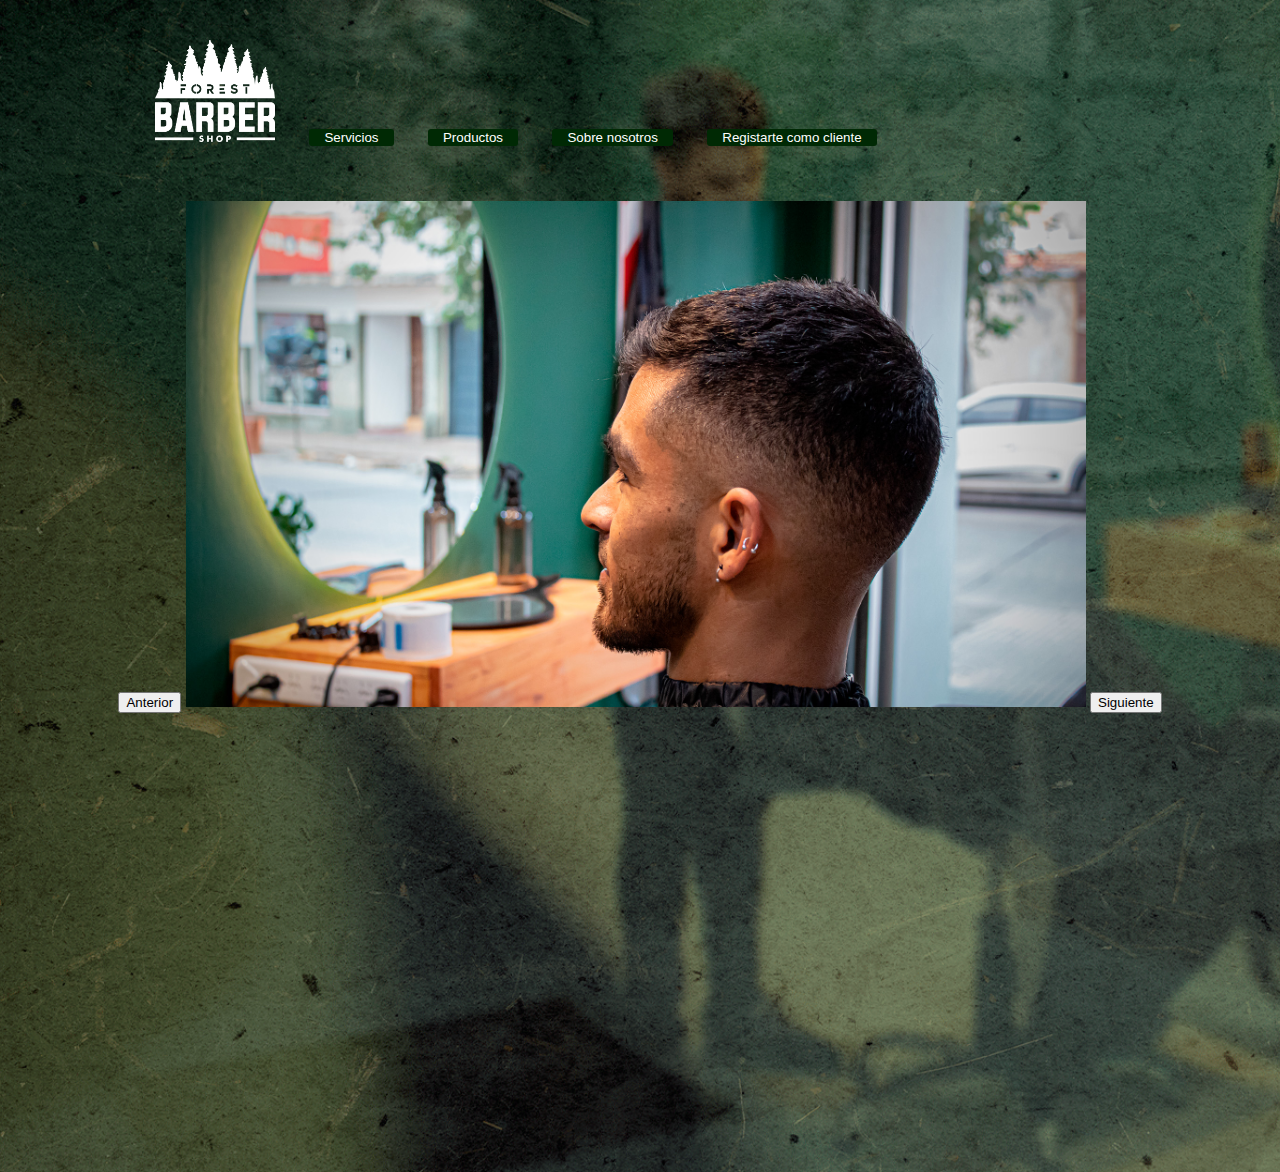
==== paginaPrincipal.html @ 85fa968b "Se agrega background" ====
<!DOCTYPE html>
<html lang="en">
<head>
    <meta charset="UTF-8">
    <meta name="viewport" content="width=device-width, initial-scale=1.0">
    <title>Forest Barbershop</title>
    <link rel="stylesheet" href="./estilos.css">
</head>
<body>
    <!-- Barra de navegacion -->
    <div class="container">
        
        <a href="./paginaPrincipal.html" id="forest">
            <img src="./Imagenes/logo.png" alt="" class="logo"></a>
        <button class="boton"><a href="./sevicios.html">Servicios</a></button>
        <button class="boton"><a href="./productos.html">Productos</a></button>
        <button class="boton"><a href="./sobreNosotros.html">Sobre nosotros</a></button>
        <button class="boton"><a href="./registro.html">Registarte como cliente</a></button>
    </div>

<div id="carrousel" >
    <button onclick="cambiarImagen(-1)">Anterior</button>
    <img id="actual" class="fotoCarrousel" src="./Imagenes/Carrusel/carrusel_001.jpg" alt="">
    <button onclick="cambiarImagen(1)">Siguiente</button>
</div>
<div class="centrado">
</div>

    <!-- Mapa  -->
    <div class="centrado">
        <iframe src="https://www.google.com/maps/embed?pb=!1m18!1m12!1m3!1d1659.8780814210568!2d-65.46477502282468!3d-33.689377453745806!2m3!1f0!2f0!3f0!3m2!1i1024!2i768!4f13.1!3m3!1m2!1s0x95d16b7e66e80561%3A0x69731d6f7dafcaae!2sForest%20Barber%20Shop!5e0!3m2!1ses!2sar!4v1715632690077!5m2!1ses!2sar" width="600" height="450" style="border:0;" allowfullscreen="" loading="lazy" referrerpolicy="no-referrer-when-downgrade"></iframe>
    </div>
    <script src="./archivo.js"></script>
</body>
</html>
---- estilos.css ----
/* Estilos generales */
body {
    font-family: 'Roboto', sans-serif; /* Establece una fuente predeterminada para todo el cuerpo del documento */
    font-size: 16px; /* Establece el tamaño de fuente predeterminado para todo el cuerpo del documento */
    color: azure;
    line-height: 1.6; /* Establece el espaciado entre líneas para mejorar la legibilidad */
    /* background-color: #001702; /* Color dominante Verde Forest*/ 
    background-image: url('Imagenes/Fondo/Fondo_v003.gif'); /* Reemplaza 'tu-imagen.jpg' con la ruta de tu imagen */
    background-size: cover; /* La imagen cubrirá todo el fondo */
    background-position: center; /* Centra la imagen de fondo */
    background-repeat: no-repeat; /* No repite la imagen de fondo */
    margin: 0; /* Esto elimina el margen predeterminado del body */
    padding: 0; /* Esto elimina el relleno predeterminado del body */
}

/* Estilos para encabezados */
h1, h2, h3, h4, h5, h6 {
    font-family: "Helvetica Neue", Helvetica, Arial, sans-serif; /* Establece una fuente específica para encabezados */
    font-weight: bold; /* Establece el grosor de la fuente para los encabezados */
    color: white; /* Establece el color de texto para los encabezados */
    margin-bottom: 10px; /* Añade un espacio inferior entre los encabezados y los elementos que les siguen */
}

/* Estilos para párrafos */
p {
    font-family: 'Roboto', sans-serif ; /* Establece una fuente específica para párrafos */
    font-size: 1em; /* Establece el tamaño de fuente predeterminado para los párrafos */
    line-height: 1.4; /* Establece el espaciado entre líneas para los párrafos */
    margin-bottom: 20px; /* Añade un espacio inferior entre los párrafos */
}

/* Estilos para enlaces */
a {
    color: white; /* Establece el color de los enlaces */
    text-decoration: none; /* Elimina la subrayado predeterminado de los enlaces */
}

a:hover {
    text-decoration: underline; /* Añade subrayado cuando el enlace está en estado de "hover" */
}

.container {
    overflow: hidden; /* Limpiar el float */
    margin: 40px auto;
    max-width: 1000px;
    position: relative; /* Añade posición relativa para que la altura se base en este contenedor */
}

.text-column, .image-column {
    vertical-align: top; /* Alinea ambos elementos en la parte superior */
    display: inline-block; /* Permite el uso de vertical-align */
    width: 40%; /* Ancho igual para ambos elementos */
    box-sizing: border-box; /* Incluir el padding en el ancho total */
}

.text-column {
    padding-right: 20px; /* Espacio entre las columnas */
}

.boton{
    background-color: #002904;
    margin: 15px;
    color: white;
    border: none;
    border-radius: 3px;
    padding-left: 15px;
    padding-right: 15px;
}
#forest{
    color: white;
    font-size: x-large;
    margin: 15px;
}
label {
    display: block;
    margin-bottom: 5px;
}
.centrado{
        width: 400px; /* Ancho del div */
        margin: 0 auto; /* Establece márgenes automáticos para centrar */
        padding: 0px; 
}
.logo{
    width: 120px;
}
.fotoCarrousel{
    width: 900px;
}
#carrousel{
    text-align: center;
}

@media (max-width: 600px) {
    .container {
        width: 90%; /* Aumenta el ancho del contenedor al 90% en pantallas pequeñas */
        padding: 10px; /* Reduce el padding interno del contenedor */
    }
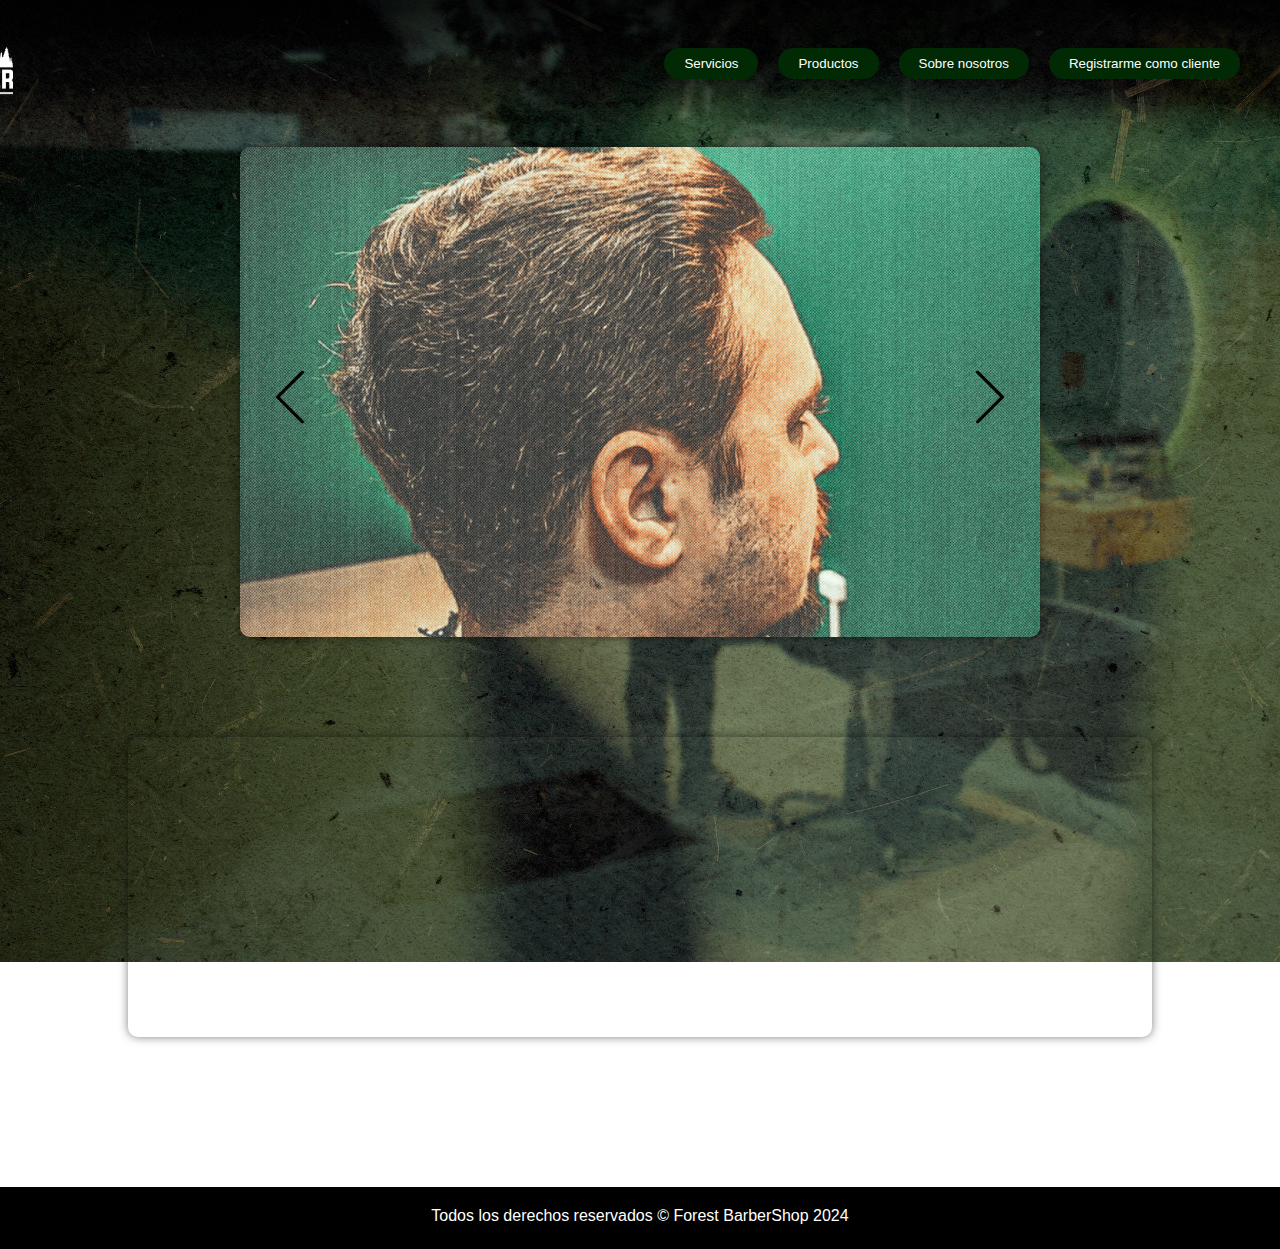
==== commit e627a5b6: "Barra menu, botones, adelante atras. Etc" ====
--- a/paginaPrincipal.html
+++ b/paginaPrincipal.html
@@ -8,28 +8,41 @@
 </head>
 <body>
     <!-- Barra de navegacion -->
-    <div class="container">
-        
-        <a href="./paginaPrincipal.html" id="forest">
-            <img src="./Imagenes/logo.png" alt="" class="logo"></a>
-        <button class="boton"><a href="./sevicios.html">Servicios</a></button>
-        <button class="boton"><a href="./productos.html">Productos</a></button>
-        <button class="boton"><a href="./sobreNosotros.html">Sobre nosotros</a></button>
-        <button class="boton"><a href="./registro.html">Registarte como cliente</a></button>
+    <div class="logo-container">
+        <div class="logo-content">
+            <div id="forest" class="logo-margin">
+                <img src="./Imagenes/logo.png" alt="Logo de Forest Barbershop" class="logo">
+            </div>
+            <div class="buttons-wrapper">
+                <div class="buttons-container">
+                    <button class="boton"><a href="./sevicios.html">Servicios</a></button>
+                    <button class="boton"><a href="./productos.html">Productos</a></button>
+                    <button class="boton"><a href="./sobreNosotros.html">Sobre nosotros</a></button>
+                    <button class="boton"><a href="./registro.html">Registrarme como cliente</a></button>
+                </div>
+            </div>
+        </div>
     </div>
 
-<div id="carrousel" >
-    <button onclick="cambiarImagen(-1)">Anterior</button>
-    <img id="actual" class="fotoCarrousel" src="./Imagenes/Carrusel/carrusel_001.jpg" alt="">
-    <button onclick="cambiarImagen(1)">Siguiente</button>
-</div>
-<div class="centrado">
-</div>
+    <div id="carrousel-container">
+        <div id="carrousel">
+            <div id="imagen-actual">
+                <img id="actual" class="fotoCarrousel" src="./Imagenes/Carrusel/photo1.gif" alt="">
+            </div>
+            <img src="./Imagenes/Botones/boton_atras.png" alt="Anterior" class="boton-anterior" onclick="cambiarImagen(-1)">
+            <img src="./Imagenes/Botones/boton_adelante.png" alt="Siguiente" class="boton-siguiente" onclick="cambiarImagen(1)">
+        </div>
+    </div>   
 
     <!-- Mapa  -->
-    <div class="centrado">
-        <iframe src="https://www.google.com/maps/embed?pb=!1m18!1m12!1m3!1d1659.8780814210568!2d-65.46477502282468!3d-33.689377453745806!2m3!1f0!2f0!3f0!3m2!1i1024!2i768!4f13.1!3m3!1m2!1s0x95d16b7e66e80561%3A0x69731d6f7dafcaae!2sForest%20Barber%20Shop!5e0!3m2!1ses!2sar!4v1715632690077!5m2!1ses!2sar" width="600" height="450" style="border:0;" allowfullscreen="" loading="lazy" referrerpolicy="no-referrer-when-downgrade"></iframe>
+    <div class="centrado" style="margin-top: 20px;">
+        <iframe src="https://www.google.com/maps/embed?pb=!1m18!1m12!1m3!1d1659.8780814210568!2d-65.46477502282468!3d-33.689377453745806!2m3!1f0!2f0!3f0!3m2!1i1024!2i768!4f13.1!3m3!1m2!1s0x95d16b7e66e80561%3A0x69731d6f7dafcaae!2sForest%20Barber%20Shop!5e0!3m2!1ses!2sar!4v1715632690077!5m2!1ses!2sar" width="800" height="450" style="border:0;" allowfullscreen="" loading="lazy" referrerpolicy="no-referrer-when-downgrade"></iframe>
     </div>
+    <footer id="footer">
+        <div class="rights-container">
+            <p>Todos los derechos reservados &copy; Forest BarberShop 2024</p>
+        </div>
+    </footer>
     <script src="./archivo.js"></script>
 </body>
 </html>--- a/estilos.css
+++ b/estilos.css
@@ -1,16 +1,21 @@
+html, body {
+    height: 100%;
+    margin: 0;
+    padding: 0;
+}
+
 /* Estilos generales */
 body {
-    font-family: 'Roboto', sans-serif; /* Establece una fuente predeterminada para todo el cuerpo del documento */
-    font-size: 16px; /* Establece el tamaño de fuente predeterminado para todo el cuerpo del documento */
+    font-family: 'Roboto', sans-serif;
+    font-size: 16px;
     color: azure;
-    line-height: 1.6; /* Establece el espaciado entre líneas para mejorar la legibilidad */
-    /* background-color: #001702; /* Color dominante Verde Forest*/ 
-    background-image: url('Imagenes/Fondo/Fondo_v003.gif'); /* Reemplaza 'tu-imagen.jpg' con la ruta de tu imagen */
-    background-size: cover; /* La imagen cubrirá todo el fondo */
-    background-position: center; /* Centra la imagen de fondo */
-    background-repeat: no-repeat; /* No repite la imagen de fondo */
-    margin: 0; /* Esto elimina el margen predeterminado del body */
-    padding: 0; /* Esto elimina el relleno predeterminado del body */
+    line-height: 1.6;
+    background-image: url('Imagenes/Fondo/Fondo_v003.gif');
+    background-size: cover;
+    background-position: center;
+    background-repeat: no-repeat;
+    min-height: 100vh;
+    overflow-x: hidden; /* Oculta el desbordamiento horizontal */
 }
 
 /* Estilos para encabezados */
@@ -40,58 +45,201 @@
 }
 
 .container {
-    overflow: hidden; /* Limpiar el float */
-    margin: 40px auto;
-    max-width: 1000px;
-    position: relative; /* Añade posición relativa para que la altura se base en este contenedor */
-}
-
+    display: flex;
+    justify-content: space-between;
+    align-items: center;
+    flex-grow: 1;
+    max-width: 100vw; /* Ancho máximo igual al ancho de la pantalla */
+}
+.logo-container {
+    width: 100%; /* Ancho completo de la pantalla */
+    padding: 5px 20px;
+    box-sizing: border-box; /* Incluye el padding y el borde en el ancho total */
+    margin-bottom: 20px; /* Ajusta el valor según el espacio que necesites */
+    background: linear-gradient(to bottom, rgba(0, 0, 0, 0.8), rgba(0, 0, 0, 0)); /* Degradé de negro más oscuro a transparente */
+}
+.buttons-container {
+    display: flex; /* Utiliza flexbox para alinear los botones en línea */
+    gap: 40px; /* Espacio entre los botones */
+}
+.logo-content {
+    width: 100%; /* Ancho completo del contenedor interno */
+    max-width: 1200px; /* Ancho máximo del contenedor interno */
+    margin: 0 auto; /* Centra el contenedor interno horizontalmente */
+    display: flex;
+    align-items: center;
+    justify-content: space-between;
+}
+.logo {
+    width: 13%; /* Ancho del logo */
+    margin-right: 20px; /* Espacio entre el logo y los botones */
+    margin-left: -20%; /* Margen a la izquierda del logo */
+    margin-top: 10px;
+}
+.logo-margin {
+    margin-right: 20px; /* Margen a la derecha del logo */
+}
+.buttons-wrapper {
+    display: flex; /* Utiliza flexbox para alinear los botones en línea */
+    align-items: center; /* Alinea verticalmente los botones con el logo */
+}
+
+.buttons-container {
+    display: flex; /* Utiliza flexbox para alinear los botones en línea */
+    gap: 20px; /* Espacio entre los botones */
+}
+.boton {
+    background-color: #002904; /* Color de fondo del botón */
+    color: white; /* Color del texto del botón */
+    border: none; /* Sin borde */
+    border-radius: 20px; /* Bordes redondeados */
+    padding: 8px 20px; /* Relleno interior del botón */
+    cursor: pointer; /* Cambia el cursor al pasar sobre los botones */
+    white-space: nowrap; /* Evita que el texto se divida en varias líneas */
+    display: flex; /* Para asegurar que el contenido interno se mantenga en línea */
+    align-items: center; /* Centra verticalmente el contenido */
+    justify-content: center; /* Centra horizontalmente el contenido */
+}
+.boton a {
+    color: white; /* Color del texto del enlace */
+    text-decoration: none; /* Sin subrayado */
+    display: inline-block; /* Hace que el enlace sea un bloque en línea */
+    white-space: nowrap; /* Evita que el texto del enlace se divida en varias líneas */
+}
+/* Ajuste de columnas para pantallas grandes */
 .text-column, .image-column {
     vertical-align: top; /* Alinea ambos elementos en la parte superior */
     display: inline-block; /* Permite el uso de vertical-align */
-    width: 40%; /* Ancho igual para ambos elementos */
-    box-sizing: border-box; /* Incluir el padding en el ancho total */
-}
-
+    width: 48%; /* Ancho igual para ambas columnas */
+    box-sizing: border-box; /* Incluye el padding en el ancho total */
+    margin-bottom: 20px; /* Añade espacio inferior entre las columnas y el siguiente contenido */
+}
 .text-column {
-    padding-right: 20px; /* Espacio entre las columnas */
-}
-
-.boton{
-    background-color: #002904;
-    margin: 15px;
+    float: left; /* Alinea la columna de texto a la izquierda */
+}
+.image-column img {
+    width: 100%; /* La imagen ocupa el 100% del ancho de la columna */
+    height: auto; /* Mantiene la proporción de la imagen */
+}
+
+#forest {
+    color: white; /* Color del texto */
+    font-size: x-large; /* Tamaño del texto */
+    margin: 15px; /* Margen alrededor del elemento */
+}
+/* Estilos para etiquetas de formularios */
+label {
+    display: block; /* Cada etiqueta ocupa toda la línea */
+    margin-bottom: 5px; /* Espacio inferior entre la etiqueta y el siguiente elemento */
+}
+
+.centrado {
+    width: 80%; /* Ancho del contenedor */
+    height: 300px; /* Alto del contenedor */
+    margin: 5px auto; /* Márgenes automáticos para centrar */
+    padding: 0; /* Relleno interior */
+    border-radius: 10px; /* Bordes redondeados */
+    box-shadow: 0 0 10px rgba(0, 0, 0, 0.5); /* Sombra */
+    text-align: center; /* Centra horizontalmente el contenido */
+    overflow: hidden; /* Evita el desbordamiento del contenido */
+    margin-bottom: 150px;
+    
+}
+
+.centrado iframe {
+    width: 100%; /* Ancho del mapa */
+    height: 300px; /* Ajusta este valor según necesites */
+    border: 0; /* Elimina el borde del mapa */
+    
+}
+
+/* Estilos del carrusel de imágenes */
+.fotoCarrousel {
+    width: 100%; /* Ancho del 100% del contenedor padre */
+    max-width: 800px; /* Ancho máximo de la imagen */
+    margin-top: 0px; /* Ajusta la distancia hacia abajo */
+    margin-bottom: 0px;
+}
+
+#carrousel .boton-anterior,
+#carrousel .boton-siguiente {
+    margin: 5px; /* Margen alrededor de los botones */
+    cursor: pointer; /* Cambia el cursor al pasar sobre los botones */
+    border: none; /* Elimina el borde */
+    background-size: cover; /* La imagen cubrirá todo el botón */
+    background-repeat: no-repeat; /* No se repite la imagen */
+    background-position: center; /* Centra la imagen en el botón */
+}
+#carrousel-container {
+    width: fit-content; /* Ajusta el ancho del contenedor al tamaño de su contenido */
+    margin: 0 auto; /* Centra el contenedor */
+    margin-bottom: 100px;
+}
+
+/* CSS para aplicar bordes redondeados y sombra al carrusel */
+#carrousel {
+    border-radius: 10px; /* Redondea los bordes del carrusel */
+    box-shadow: 0 0 10px rgba(0, 0, 0, 0.5); /* Agrega una sombra al carrusel */
+    position: relative; /* Necesario para posicionar los botones */
+    overflow: hidden; /* Evita que la sombra se desborde */
+    height: 490px; /* Ajusta la altura del contenedor al contenido */
+}
+/* CSS para ocultar la sombra de las imágenes ocultas */
+#imagen-actual {
+    overflow: hidden; /* Evita que la sombra de las imágenes ocultas se muestre */
+}
+
+.boton-anterior,
+.boton-siguiente {
+    position: absolute; /* Posiciona los botones de forma absoluta dentro del carrusel */
+    top: 50%; /* Coloca el botón en la mitad vertical */
+    transform: translateY(-50%); /* Ajusta la posición vertical para centrar el botón */
+    width: 80px; /* Ancho deseado para los botones */
+    height: auto; /* Mantiene la proporción de la imagen */
+    margin: 0 10px; /* Margen a los lados de los botones */
+    cursor: pointer; /* Cambia el cursor al pasar sobre los botones */
+    z-index: 1; /* Asegura que los botones estén sobre la imagen principal */
+    padding: 5px; /* Espacio interior para mejorar la interacción */
+}
+.boton-anterior {
+    left: 0px; /* Posición a la izquierda */
+}
+
+.boton-siguiente {
+    right: 0px; /* Posición a la derecha */
+}
+
+#footer {
+    background-color: black;
     color: white;
-    border: none;
-    border-radius: 3px;
-    padding-left: 15px;
-    padding-right: 15px;
-}
-#forest{
-    color: white;
-    font-size: x-large;
-    margin: 15px;
-}
-label {
-    display: block;
-    margin-bottom: 5px;
-}
-.centrado{
-        width: 400px; /* Ancho del div */
-        margin: 0 auto; /* Establece márgenes automáticos para centrar */
-        padding: 0px; 
-}
-.logo{
-    width: 120px;
-}
-.fotoCarrousel{
-    width: 900px;
-}
-#carrousel{
     text-align: center;
-}
-
+    padding: 2px; /* Ajusta el relleno superior e inferior según sea necesario */
+    margin-top: 40px; /* Agrega un margen superior para separarlo del mapa */
+}
+
+.rights-container {
+    max-width: 1000px;
+    margin: 0 auto; /* Centra el contenedor horizontalmente */
+}
+
+
+/* Media queries para pantallas pequeñas */
 @media (max-width: 600px) {
     .container {
-        width: 90%; /* Aumenta el ancho del contenedor al 90% en pantallas pequeñas */
-        padding: 10px; /* Reduce el padding interno del contenedor */
+        width: 90%; /* El contenedor ocupa el 90% del ancho de la pantalla */
+        padding: 10px; /* Relleno interior del contenedor */
+    }
+
+    .text-column, .image-column {
+        display: block; /* Cada columna ocupa toda la línea */
+        width: 100%; /* Ancho completo para cada columna */
+        margin-bottom: 20px; /* Añade espacio inferior entre las columnas y el siguiente contenido */
+    }
+
+    .centrado {
+        width: 90%; /* El contenedor centrado ocupa el 90% del ancho de la pantalla */
+    }
+
+    .fotoCarrousel {
+        width: 100%; /* Ancho completo para la imagen del carrusel */
     }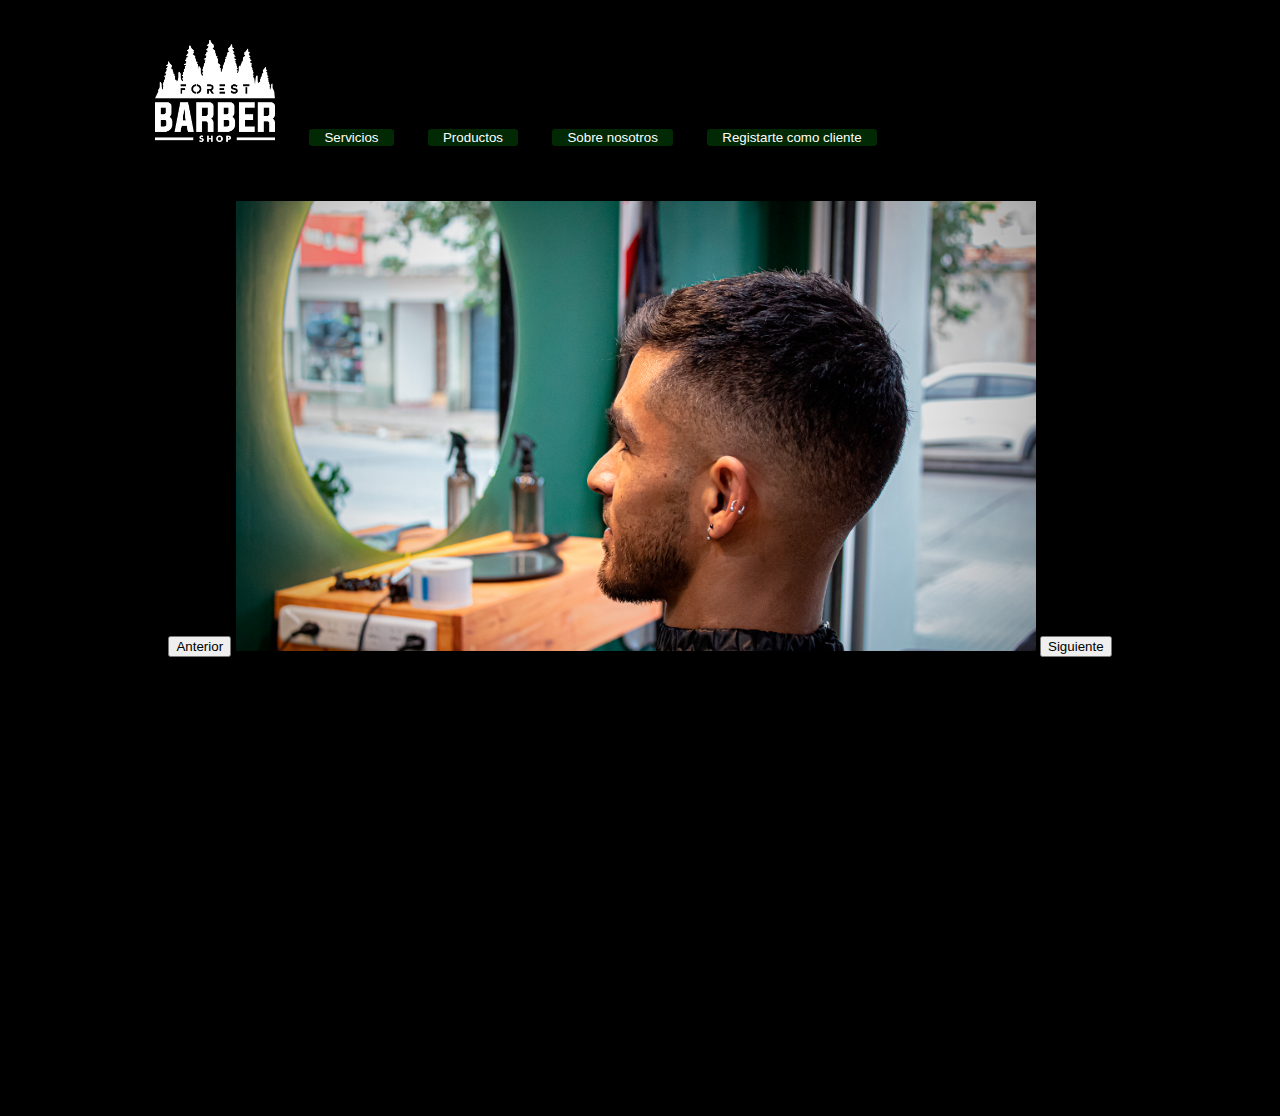
==== commit 1e0885b2: "probando class" ====
--- a/paginaPrincipal.html
+++ b/paginaPrincipal.html
@@ -3,46 +3,34 @@
 <head>
     <meta charset="UTF-8">
     <meta name="viewport" content="width=device-width, initial-scale=1.0">
-    <title>Forest Barbershop</title>
+    <title>Document</title>
     <link rel="stylesheet" href="./estilos.css">
 </head>
 <body>
     <!-- Barra de navegacion -->
-    <div class="logo-container">
-        <div class="logo-content">
-            <div id="forest" class="logo-margin">
-                <img src="./Imagenes/logo.png" alt="Logo de Forest Barbershop" class="logo">
-            </div>
-            <div class="buttons-wrapper">
-                <div class="buttons-container">
-                    <button class="boton"><a href="./sevicios.html">Servicios</a></button>
-                    <button class="boton"><a href="./productos.html">Productos</a></button>
-                    <button class="boton"><a href="./sobreNosotros.html">Sobre nosotros</a></button>
-                    <button class="boton"><a href="./registro.html">Registrarme como cliente</a></button>
-                </div>
-            </div>
-        </div>
+    <div class="container">
+        
+        <a href="./paginaPrincipal.html" id="forest">
+            <img src="./Imagenes/logo.png" alt="" class="logo"></a>
+        <button class="boton"><a href="./sevicios.html">Servicios</a></button>
+        <button class="boton"><a href="./productos.html">Productos</a></button>
+        <button class="boton"><a href="./sobreNosotros.html">Sobre nosotros</a></button>
+        <button class="boton"><a href="./registro.html">Registarte como cliente</a></button>
     </div>
 
-    <div id="carrousel-container">
-        <div id="carrousel">
-            <div id="imagen-actual">
-                <img id="actual" class="fotoCarrousel" src="./Imagenes/Carrusel/photo1.gif" alt="">
-            </div>
-            <img src="./Imagenes/Botones/boton_atras.png" alt="Anterior" class="boton-anterior" onclick="cambiarImagen(-1)">
-            <img src="./Imagenes/Botones/boton_adelante.png" alt="Siguiente" class="boton-siguiente" onclick="cambiarImagen(1)">
-        </div>
-    </div>   
+<div id="carrousel" >
+    <button onclick="cambiarImagen(-1)">Anterior</button>
+    <img id="actual" class="fotoCarrousel" src="./Imagenes/Carrusel/carrusel_001.jpg" alt="">
+    <button onclick="cambiarImagen(1)">Siguiente</button>
+</div>
+<div class="centrado">
+</div>
 
     <!-- Mapa  -->
-    <div class="centrado" style="margin-top: 20px;">
-        <iframe src="https://www.google.com/maps/embed?pb=!1m18!1m12!1m3!1d1659.8780814210568!2d-65.46477502282468!3d-33.689377453745806!2m3!1f0!2f0!3f0!3m2!1i1024!2i768!4f13.1!3m3!1m2!1s0x95d16b7e66e80561%3A0x69731d6f7dafcaae!2sForest%20Barber%20Shop!5e0!3m2!1ses!2sar!4v1715632690077!5m2!1ses!2sar" width="800" height="450" style="border:0;" allowfullscreen="" loading="lazy" referrerpolicy="no-referrer-when-downgrade"></iframe>
+    <div class="centrado">
+        <iframe src="https://www.google.com/maps/embed?pb=!1m18!1m12!1m3!1d1659.8780814210568!2d-65.46477502282468!3d-33.689377453745806!2m3!1f0!2f0!3f0!3m2!1i1024!2i768!4f13.1!3m3!1m2!1s0x95d16b7e66e80561%3A0x69731d6f7dafcaae!2sForest%20Barber%20Shop!5e0!3m2!1ses!2sar!4v1715632690077!5m2!1ses!2sar" width="600" height="450" style="border:0;" allowfullscreen="" loading="lazy" referrerpolicy="no-referrer-when-downgrade"></iframe>
     </div>
-    <footer id="footer">
-        <div class="rights-container">
-            <p>Todos los derechos reservados &copy; Forest BarberShop 2024</p>
-        </div>
-    </footer>
     <script src="./archivo.js"></script>
 </body>
-</html>+</html>
+
--- a/estilos.css
+++ b/estilos.css
@@ -1,21 +1,12 @@
-html, body {
-    height: 100%;
-    margin: 0;
-    padding: 0;
-}
-
 /* Estilos generales */
 body {
-    font-family: 'Roboto', sans-serif;
-    font-size: 16px;
+    font-family: 'Roboto', sans-serif; /* Establece una fuente predeterminada para todo el cuerpo del documento */
+    font-size: 16px; /* Establece el tamaño de fuente predeterminado para todo el cuerpo del documento */
     color: azure;
-    line-height: 1.6;
-    background-image: url('Imagenes/Fondo/Fondo_v003.gif');
-    background-size: cover;
-    background-position: center;
-    background-repeat: no-repeat;
-    min-height: 100vh;
-    overflow-x: hidden; /* Oculta el desbordamiento horizontal */
+    line-height: 1.6; /* Establece el espaciado entre líneas para mejorar la legibilidad */
+    background-color: black; /* Color dominante Verde Forest*/
+    margin: 0; /* Esto elimina el margen predeterminado del body */
+    padding: 0; /* Esto elimina el relleno predeterminado del body */
 }
 
 /* Estilos para encabezados */
@@ -45,201 +36,52 @@
 }
 
 .container {
-    display: flex;
-    justify-content: space-between;
-    align-items: center;
-    flex-grow: 1;
-    max-width: 100vw; /* Ancho máximo igual al ancho de la pantalla */
-}
-.logo-container {
-    width: 100%; /* Ancho completo de la pantalla */
-    padding: 5px 20px;
-    box-sizing: border-box; /* Incluye el padding y el borde en el ancho total */
-    margin-bottom: 20px; /* Ajusta el valor según el espacio que necesites */
-    background: linear-gradient(to bottom, rgba(0, 0, 0, 0.8), rgba(0, 0, 0, 0)); /* Degradé de negro más oscuro a transparente */
-}
-.buttons-container {
-    display: flex; /* Utiliza flexbox para alinear los botones en línea */
-    gap: 40px; /* Espacio entre los botones */
-}
-.logo-content {
-    width: 100%; /* Ancho completo del contenedor interno */
-    max-width: 1200px; /* Ancho máximo del contenedor interno */
-    margin: 0 auto; /* Centra el contenedor interno horizontalmente */
-    display: flex;
-    align-items: center;
-    justify-content: space-between;
-}
-.logo {
-    width: 13%; /* Ancho del logo */
-    margin-right: 20px; /* Espacio entre el logo y los botones */
-    margin-left: -20%; /* Margen a la izquierda del logo */
-    margin-top: 10px;
-}
-.logo-margin {
-    margin-right: 20px; /* Margen a la derecha del logo */
-}
-.buttons-wrapper {
-    display: flex; /* Utiliza flexbox para alinear los botones en línea */
-    align-items: center; /* Alinea verticalmente los botones con el logo */
+    overflow: hidden; /* Limpiar el float */
+    margin: 40px auto;
+    max-width: 1000px;
+    position: relative; /* Añade posición relativa para que la altura se base en este contenedor */
 }
 
-.buttons-container {
-    display: flex; /* Utiliza flexbox para alinear los botones en línea */
-    gap: 20px; /* Espacio entre los botones */
-}
-.boton {
-    background-color: #002904; /* Color de fondo del botón */
-    color: white; /* Color del texto del botón */
-    border: none; /* Sin borde */
-    border-radius: 20px; /* Bordes redondeados */
-    padding: 8px 20px; /* Relleno interior del botón */
-    cursor: pointer; /* Cambia el cursor al pasar sobre los botones */
-    white-space: nowrap; /* Evita que el texto se divida en varias líneas */
-    display: flex; /* Para asegurar que el contenido interno se mantenga en línea */
-    align-items: center; /* Centra verticalmente el contenido */
-    justify-content: center; /* Centra horizontalmente el contenido */
-}
-.boton a {
-    color: white; /* Color del texto del enlace */
-    text-decoration: none; /* Sin subrayado */
-    display: inline-block; /* Hace que el enlace sea un bloque en línea */
-    white-space: nowrap; /* Evita que el texto del enlace se divida en varias líneas */
-}
-/* Ajuste de columnas para pantallas grandes */
 .text-column, .image-column {
     vertical-align: top; /* Alinea ambos elementos en la parte superior */
     display: inline-block; /* Permite el uso de vertical-align */
-    width: 48%; /* Ancho igual para ambas columnas */
-    box-sizing: border-box; /* Incluye el padding en el ancho total */
-    margin-bottom: 20px; /* Añade espacio inferior entre las columnas y el siguiente contenido */
-}
-.text-column {
-    float: left; /* Alinea la columna de texto a la izquierda */
-}
-.image-column img {
-    width: 100%; /* La imagen ocupa el 100% del ancho de la columna */
-    height: auto; /* Mantiene la proporción de la imagen */
+    width: 40%; /* Ancho igual para ambos elementos */
+    box-sizing: border-box; /* Incluir el padding en el ancho total */
 }
 
-#forest {
-    color: white; /* Color del texto */
-    font-size: x-large; /* Tamaño del texto */
-    margin: 15px; /* Margen alrededor del elemento */
-}
-/* Estilos para etiquetas de formularios */
-label {
-    display: block; /* Cada etiqueta ocupa toda la línea */
-    margin-bottom: 5px; /* Espacio inferior entre la etiqueta y el siguiente elemento */
+.text-column {
+    padding-right: 20px; /* Espacio entre las columnas */
 }
 
-.centrado {
-    width: 80%; /* Ancho del contenedor */
-    height: 300px; /* Alto del contenedor */
-    margin: 5px auto; /* Márgenes automáticos para centrar */
-    padding: 0; /* Relleno interior */
-    border-radius: 10px; /* Bordes redondeados */
-    box-shadow: 0 0 10px rgba(0, 0, 0, 0.5); /* Sombra */
-    text-align: center; /* Centra horizontalmente el contenido */
-    overflow: hidden; /* Evita el desbordamiento del contenido */
-    margin-bottom: 150px;
-    
+.boton{
+    background-color: #002904;
+    margin: 15px;
+    color: white;
+    border: none;
+    border-radius: 3px;
+    padding-left: 15px;
+    padding-right: 15px;
 }
-
-.centrado iframe {
-    width: 100%; /* Ancho del mapa */
-    height: 300px; /* Ajusta este valor según necesites */
-    border: 0; /* Elimina el borde del mapa */
-    
+#forest{
+    color: white;
+    font-size: x-large;
+    margin: 15px;
 }
-
-/* Estilos del carrusel de imágenes */
-.fotoCarrousel {
-    width: 100%; /* Ancho del 100% del contenedor padre */
-    max-width: 800px; /* Ancho máximo de la imagen */
-    margin-top: 0px; /* Ajusta la distancia hacia abajo */
-    margin-bottom: 0px;
+label {
+    display: block;
+    margin-bottom: 5px;
 }
-
-#carrousel .boton-anterior,
-#carrousel .boton-siguiente {
-    margin: 5px; /* Margen alrededor de los botones */
-    cursor: pointer; /* Cambia el cursor al pasar sobre los botones */
-    border: none; /* Elimina el borde */
-    background-size: cover; /* La imagen cubrirá todo el botón */
-    background-repeat: no-repeat; /* No se repite la imagen */
-    background-position: center; /* Centra la imagen en el botón */
+.centrado{
+        width: 400px; /* Ancho del div */
+        margin: 0 auto; /* Establece márgenes automáticos para centrar */
+        padding: 0px; 
 }
-#carrousel-container {
-    width: fit-content; /* Ajusta el ancho del contenedor al tamaño de su contenido */
-    margin: 0 auto; /* Centra el contenedor */
-    margin-bottom: 100px;
+.logo{
+    width: 120px;
 }
-
-/* CSS para aplicar bordes redondeados y sombra al carrusel */
-#carrousel {
-    border-radius: 10px; /* Redondea los bordes del carrusel */
-    box-shadow: 0 0 10px rgba(0, 0, 0, 0.5); /* Agrega una sombra al carrusel */
-    position: relative; /* Necesario para posicionar los botones */
-    overflow: hidden; /* Evita que la sombra se desborde */
-    height: 490px; /* Ajusta la altura del contenedor al contenido */
+.fotoCarrousel{
+    width: 800px;
 }
-/* CSS para ocultar la sombra de las imágenes ocultas */
-#imagen-actual {
-    overflow: hidden; /* Evita que la sombra de las imágenes ocultas se muestre */
-}
-
-.boton-anterior,
-.boton-siguiente {
-    position: absolute; /* Posiciona los botones de forma absoluta dentro del carrusel */
-    top: 50%; /* Coloca el botón en la mitad vertical */
-    transform: translateY(-50%); /* Ajusta la posición vertical para centrar el botón */
-    width: 80px; /* Ancho deseado para los botones */
-    height: auto; /* Mantiene la proporción de la imagen */
-    margin: 0 10px; /* Margen a los lados de los botones */
-    cursor: pointer; /* Cambia el cursor al pasar sobre los botones */
-    z-index: 1; /* Asegura que los botones estén sobre la imagen principal */
-    padding: 5px; /* Espacio interior para mejorar la interacción */
-}
-.boton-anterior {
-    left: 0px; /* Posición a la izquierda */
-}
-
-.boton-siguiente {
-    right: 0px; /* Posición a la derecha */
-}
-
-#footer {
-    background-color: black;
-    color: white;
+#carrousel{
     text-align: center;
-    padding: 2px; /* Ajusta el relleno superior e inferior según sea necesario */
-    margin-top: 40px; /* Agrega un margen superior para separarlo del mapa */
-}
-
-.rights-container {
-    max-width: 1000px;
-    margin: 0 auto; /* Centra el contenedor horizontalmente */
-}
-
-
-/* Media queries para pantallas pequeñas */
-@media (max-width: 600px) {
-    .container {
-        width: 90%; /* El contenedor ocupa el 90% del ancho de la pantalla */
-        padding: 10px; /* Relleno interior del contenedor */
-    }
-
-    .text-column, .image-column {
-        display: block; /* Cada columna ocupa toda la línea */
-        width: 100%; /* Ancho completo para cada columna */
-        margin-bottom: 20px; /* Añade espacio inferior entre las columnas y el siguiente contenido */
-    }
-
-    .centrado {
-        width: 90%; /* El contenedor centrado ocupa el 90% del ancho de la pantalla */
-    }
-
-    .fotoCarrousel {
-        width: 100%; /* Ancho completo para la imagen del carrusel */
-    }+}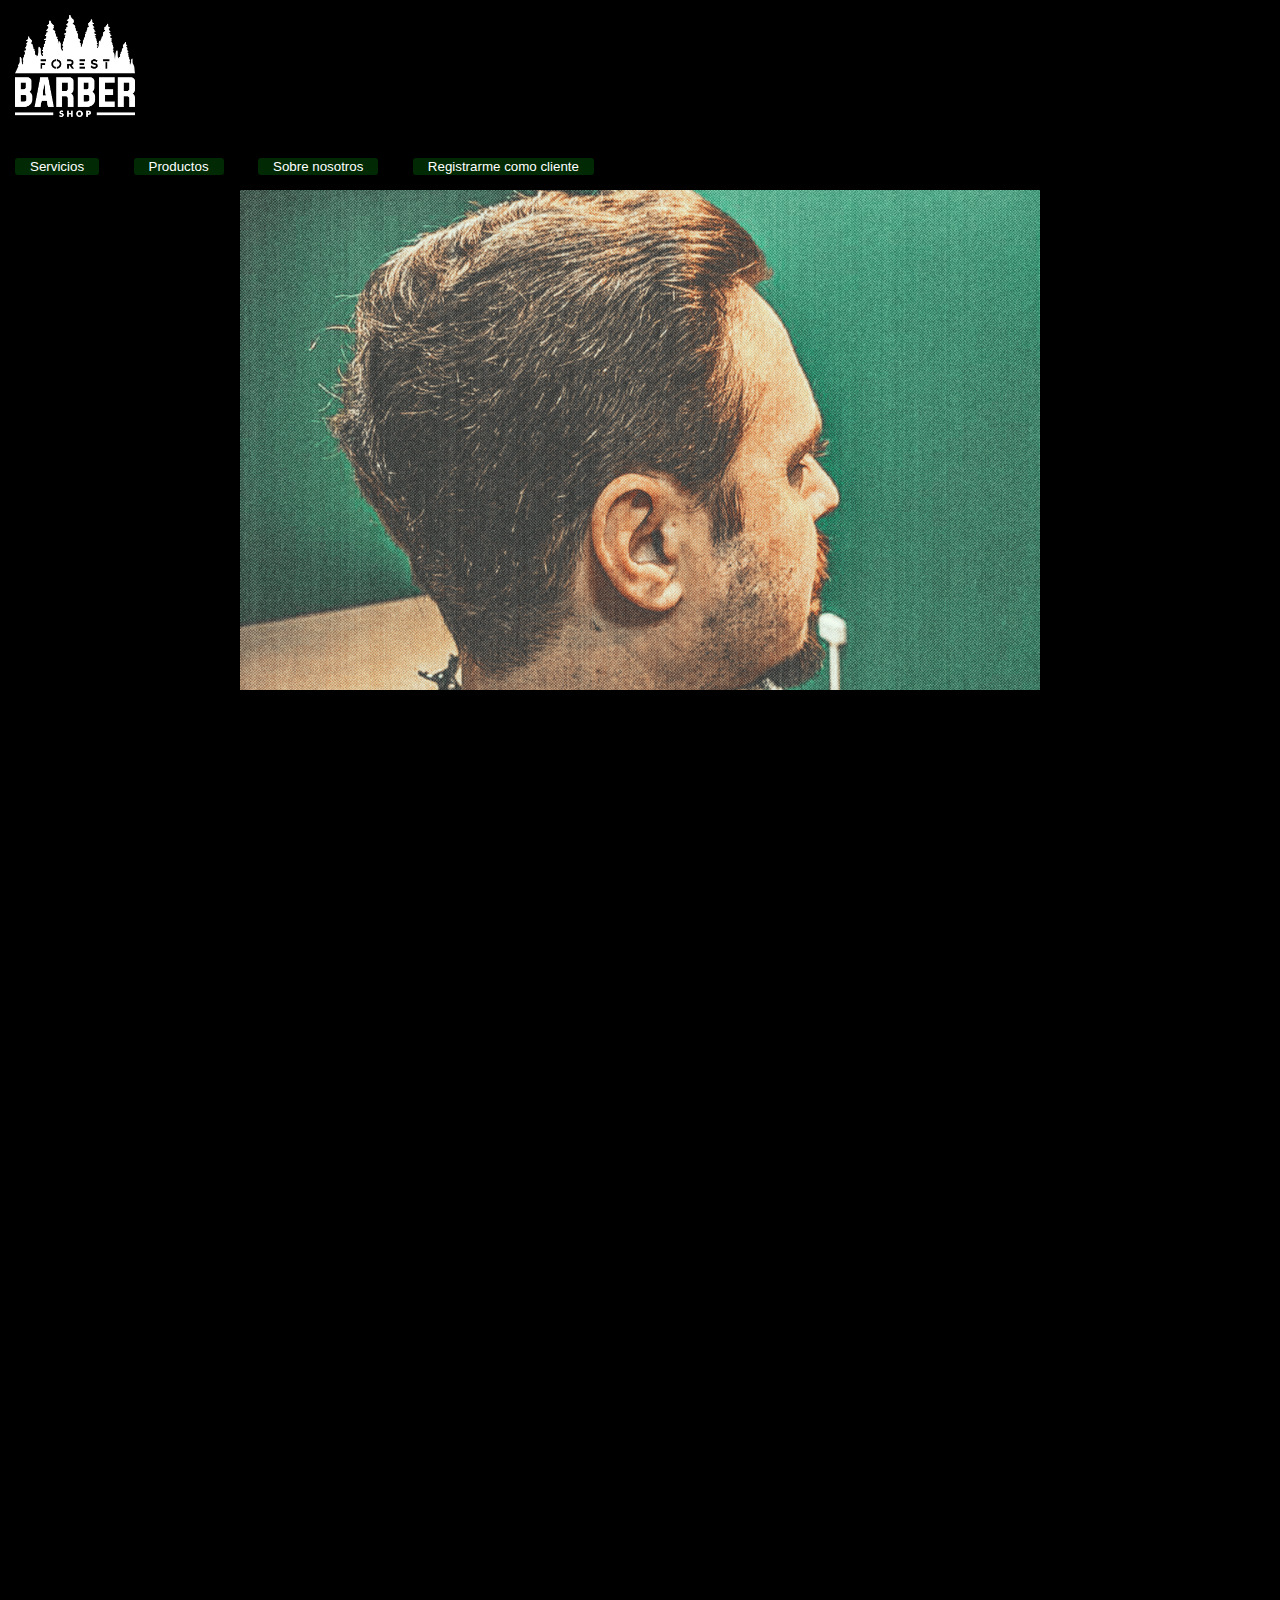
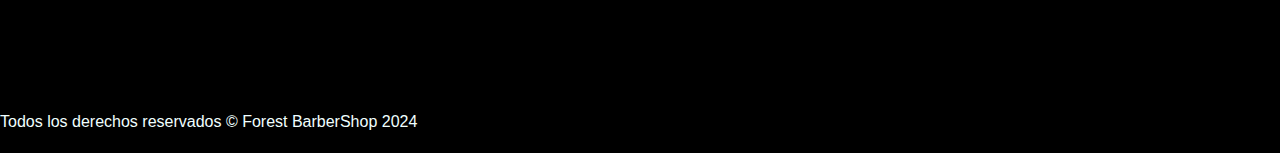
==== commit 0ed50f65: "Merge branch '16-5-franco'" ====
--- a/paginaPrincipal.html
+++ b/paginaPrincipal.html
@@ -3,34 +3,48 @@
 <head>
     <meta charset="UTF-8">
     <meta name="viewport" content="width=device-width, initial-scale=1.0">
-    <title>Document</title>
+    <title>Forest Barbershop</title>
     <link rel="stylesheet" href="./estilos.css">
 </head>
 <body>
     <!-- Barra de navegacion -->
-    <div class="container">
-        
-        <a href="./paginaPrincipal.html" id="forest">
-            <img src="./Imagenes/logo.png" alt="" class="logo"></a>
-        <button class="boton"><a href="./sevicios.html">Servicios</a></button>
-        <button class="boton"><a href="./productos.html">Productos</a></button>
-        <button class="boton"><a href="./sobreNosotros.html">Sobre nosotros</a></button>
-        <button class="boton"><a href="./registro.html">Registarte como cliente</a></button>
+    <div class="logo-container">
+        <div class="logo-content">
+            <div id="forest" class="logo-margin">
+                <img src="./Imagenes/logo.png" alt="Logo de Forest Barbershop" class="logo">
+            </div>
+            <div class="buttons-wrapper">
+                <div class="buttons-container">
+                    <button class="boton"><a href="./sevicios.html">Servicios</a></button>
+                    <button class="boton"><a href="./productos.html">Productos</a></button>
+                    <button class="boton"><a href="./sobreNosotros.html">Sobre nosotros</a></button>
+                    <button class="boton"><a href="./registro.html">Registrarme como cliente</a></button>
+                </div>
+            </div>
+        </div>
     </div>
 
-<div id="carrousel" >
-    <button onclick="cambiarImagen(-1)">Anterior</button>
-    <img id="actual" class="fotoCarrousel" src="./Imagenes/Carrusel/carrusel_001.jpg" alt="">
-    <button onclick="cambiarImagen(1)">Siguiente</button>
-</div>
-<div class="centrado">
-</div>
+    <div id="carrousel-container">
+        <div id="carrousel">
+            <div id="imagen-actual">
+                <img id="actual" class="fotoCarrousel" src="./Imagenes/Carrusel/photo1.gif" alt="">
+            </div>
+            <img src="./Imagenes/Botones/boton_atras.png" alt="Anterior" class="boton-anterior" onclick="cambiarImagen(-1)">
+            <img src="./Imagenes/Botones/boton_adelante.png" alt="Siguiente" class="boton-siguiente" onclick="cambiarImagen(1)">
+        </div>
+    </div>   
 
     <!-- Mapa  -->
-    <div class="centrado">
-        <iframe src="https://www.google.com/maps/embed?pb=!1m18!1m12!1m3!1d1659.8780814210568!2d-65.46477502282468!3d-33.689377453745806!2m3!1f0!2f0!3f0!3m2!1i1024!2i768!4f13.1!3m3!1m2!1s0x95d16b7e66e80561%3A0x69731d6f7dafcaae!2sForest%20Barber%20Shop!5e0!3m2!1ses!2sar!4v1715632690077!5m2!1ses!2sar" width="600" height="450" style="border:0;" allowfullscreen="" loading="lazy" referrerpolicy="no-referrer-when-downgrade"></iframe>
+    <div class="centrado" style="margin-top: 20px;">
+        <iframe src="https://www.google.com/maps/embed?pb=!1m18!1m12!1m3!1d1659.8780814210568!2d-65.46477502282468!3d-33.689377453745806!2m3!1f0!2f0!3f0!3m2!1i1024!2i768!4f13.1!3m3!1m2!1s0x95d16b7e66e80561%3A0x69731d6f7dafcaae!2sForest%20Barber%20Shop!5e0!3m2!1ses!2sar!4v1715632690077!5m2!1ses!2sar" width="800" height="450" style="border:0;" allowfullscreen="" loading="lazy" referrerpolicy="no-referrer-when-downgrade"></iframe>
     </div>
+    <footer id="footer">
+        <div class="rights-container">
+            <p>Todos los derechos reservados &copy; Forest BarberShop 2024</p>
+        </div>
+    </footer>
     <script src="./archivo.js"></script>
+    <script src="verClientes();"></script>
 </body>
 </html>
 
--- a/estilos.css
+++ b/estilos.css
@@ -84,4 +84,7 @@
 }
 #carrousel{
     text-align: center;
+}
+.error{
+    border: 2px solid red;
 }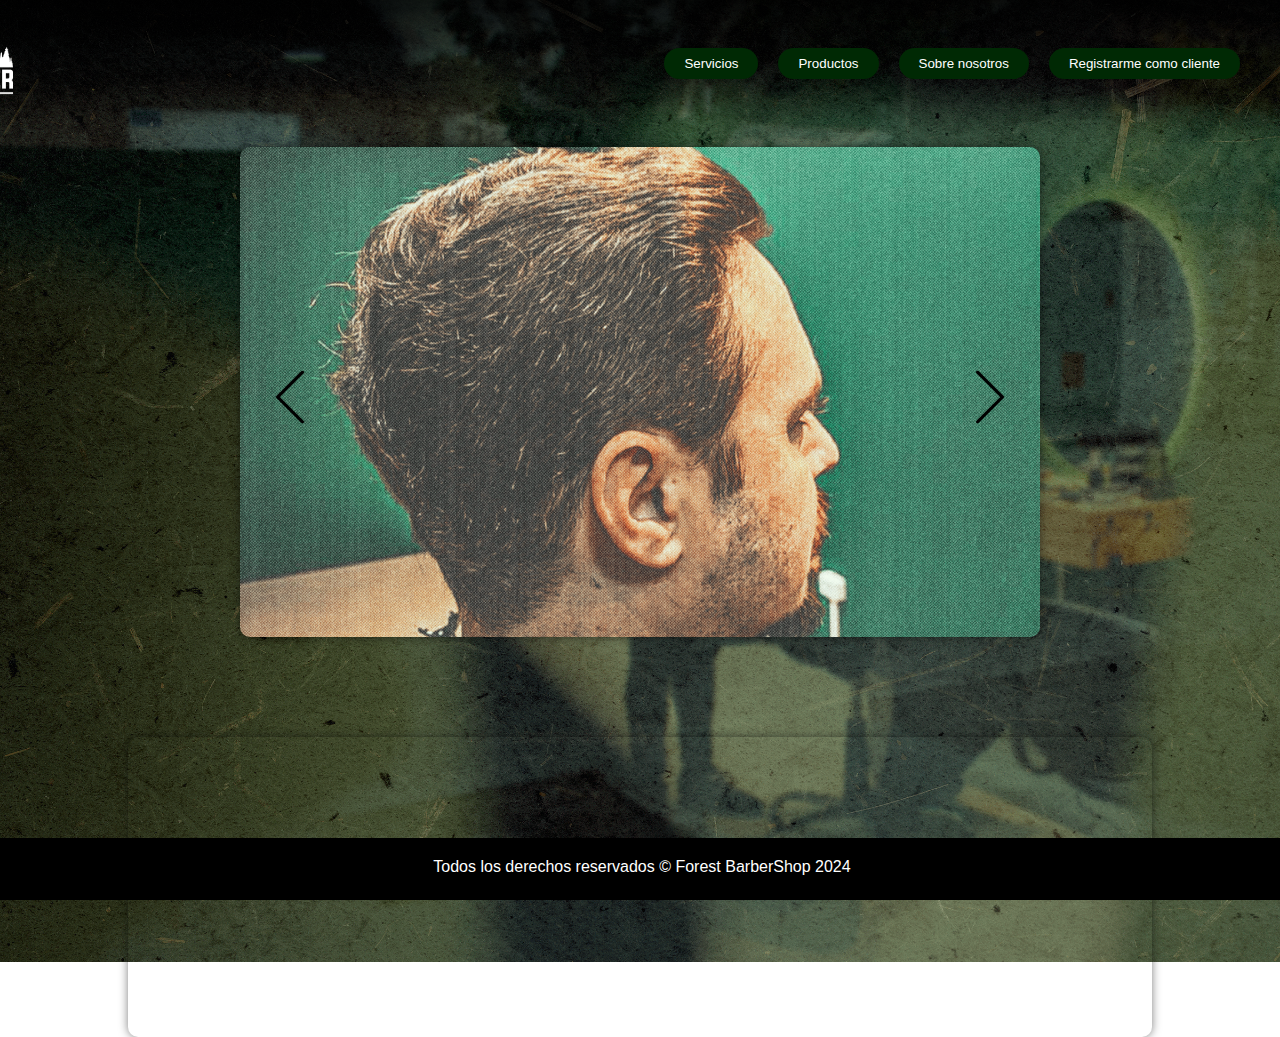
==== commit 0257e4b7: "logo con link" ====
--- a/paginaPrincipal.html
+++ b/paginaPrincipal.html
@@ -11,7 +11,8 @@
     <div class="logo-container">
         <div class="logo-content">
             <div id="forest" class="logo-margin">
-                <img src="./Imagenes/logo.png" alt="Logo de Forest Barbershop" class="logo">
+                <a href="./paginaPrincipal.html"><img src="./Imagenes/logo.png" alt="Logo de Forest Barbershop" class="logo"></a>
+                
             </div>
             <div class="buttons-wrapper">
                 <div class="buttons-container">
--- a/estilos.css
+++ b/estilos.css
@@ -1,12 +1,21 @@
+html, body {
+    height: 100%;
+    margin: 0;
+    padding: 0;
+}
+
 /* Estilos generales */
 body {
-    font-family: 'Roboto', sans-serif; /* Establece una fuente predeterminada para todo el cuerpo del documento */
-    font-size: 16px; /* Establece el tamaño de fuente predeterminado para todo el cuerpo del documento */
+    font-family: 'Roboto', sans-serif;
+    font-size: 16px;
     color: azure;
-    line-height: 1.6; /* Establece el espaciado entre líneas para mejorar la legibilidad */
-    background-color: black; /* Color dominante Verde Forest*/
-    margin: 0; /* Esto elimina el margen predeterminado del body */
-    padding: 0; /* Esto elimina el relleno predeterminado del body */
+    line-height: 1.6;
+    background-image: url('Imagenes/Fondo/Fondo_v003.gif');
+    background-size: cover;
+    background-position: center;
+    background-repeat: no-repeat;
+    min-height: 100vh;
+    overflow-x: hidden; /* Oculta el desbordamiento horizontal */
 }
 
 /* Estilos para encabezados */
@@ -36,55 +45,204 @@
 }
 
 .container {
-    overflow: hidden; /* Limpiar el float */
-    margin: 40px auto;
-    max-width: 1000px;
-    position: relative; /* Añade posición relativa para que la altura se base en este contenedor */
-}
-
+    display: flex;
+    justify-content: space-between;
+    align-items: center;
+    flex-grow: 1;
+    max-width: 100vw; /* Ancho máximo igual al ancho de la pantalla */
+}
+.logo-container {
+    width: 100%; /* Ancho completo de la pantalla */
+    padding: 5px 20px;
+    box-sizing: border-box; /* Incluye el padding y el borde en el ancho total */
+    margin-bottom: 20px; /* Ajusta el valor según el espacio que necesites */
+    background: linear-gradient(to bottom, rgba(0, 0, 0, 0.8), rgba(0, 0, 0, 0)); /* Degradé de negro más oscuro a transparente */
+}
+.buttons-container {
+    display: flex; /* Utiliza flexbox para alinear los botones en línea */
+    gap: 40px; /* Espacio entre los botones */
+}
+.logo-content {
+    width: 100%; /* Ancho completo del contenedor interno */
+    max-width: 1200px; /* Ancho máximo del contenedor interno */
+    margin: 0 auto; /* Centra el contenedor interno horizontalmente */
+    display: flex;
+    align-items: center;
+    justify-content: space-between;
+}
+.logo {
+    width: 13%; /* Ancho del logo */
+    margin-right: 20px; /* Espacio entre el logo y los botones */
+    margin-left: -20%; /* Margen a la izquierda del logo */
+    margin-top: 10px;
+}
+.logo-margin {
+    margin-right: 20px; /* Margen a la derecha del logo */
+}
+.buttons-wrapper {
+    display: flex; /* Utiliza flexbox para alinear los botones en línea */
+    align-items: center; /* Alinea verticalmente los botones con el logo */
+}
+
+.buttons-container {
+    display: flex; /* Utiliza flexbox para alinear los botones en línea */
+    gap: 20px; /* Espacio entre los botones */
+}
+.boton {
+    background-color: #002904; /* Color de fondo del botón */
+    color: white; /* Color del texto del botón */
+    border: none; /* Sin borde */
+    border-radius: 20px; /* Bordes redondeados */
+    padding: 8px 20px; /* Relleno interior del botón */
+    cursor: pointer; /* Cambia el cursor al pasar sobre los botones */
+    white-space: nowrap; /* Evita que el texto se divida en varias líneas */
+    display: flex; /* Para asegurar que el contenido interno se mantenga en línea */
+    align-items: center; /* Centra verticalmente el contenido */
+    justify-content: center; /* Centra horizontalmente el contenido */
+}
+.boton a {
+    color: white; /* Color del texto del enlace */
+    text-decoration: none; /* Sin subrayado */
+    display: inline-block; /* Hace que el enlace sea un bloque en línea */
+    white-space: nowrap; /* Evita que el texto del enlace se divida en varias líneas */
+}
+/* Ajuste de columnas para pantallas grandes */
 .text-column, .image-column {
     vertical-align: top; /* Alinea ambos elementos en la parte superior */
     display: inline-block; /* Permite el uso de vertical-align */
-    width: 40%; /* Ancho igual para ambos elementos */
-    box-sizing: border-box; /* Incluir el padding en el ancho total */
-}
-
+    width: 48%; /* Ancho igual para ambas columnas */
+    box-sizing: border-box; /* Incluye el padding en el ancho total */
+    margin-bottom: 20px; /* Añade espacio inferior entre las columnas y el siguiente contenido */
+}
 .text-column {
-    padding-right: 20px; /* Espacio entre las columnas */
-}
-
-.boton{
-    background-color: #002904;
-    margin: 15px;
+    float: left; /* Alinea la columna de texto a la izquierda */
+}
+.image-column img {
+    width: 100%; /* La imagen ocupa el 100% del ancho de la columna */
+    height: auto; /* Mantiene la proporción de la imagen */
+}
+
+#forest {
+    color: white; /* Color del texto */
+    font-size: x-large; /* Tamaño del texto */
+    margin: 15px; /* Margen alrededor del elemento */
+}
+/* Estilos para etiquetas de formularios */
+label {
+    display: block; /* Cada etiqueta ocupa toda la línea */
+    margin-bottom: 5px; /* Espacio inferior entre la etiqueta y el siguiente elemento */
+}
+
+.centrado {
+    width: 80%; /* Ancho del contenedor */
+    height: 300px; /* Alto del contenedor */
+    margin: 5px auto; /* Márgenes automáticos para centrar */
+    padding: 0; /* Relleno interior */
+    border-radius: 10px; /* Bordes redondeados */
+    box-shadow: 0 0 10px rgba(0, 0, 0, 0.5); /* Sombra */
+    text-align: center; /* Centra horizontalmente el contenido */
+    overflow: hidden; /* Evita el desbordamiento del contenido */
+    margin-bottom: 150px;
+    
+}
+
+.centrado iframe {
+    width: 100%; /* Ancho del mapa */
+    height: 300px; /* Ajusta este valor según necesites */
+    border: 0; /* Elimina el borde del mapa */
+    
+}
+
+/* Estilos del carrusel de imágenes */
+.fotoCarrousel {
+    width: 100%; /* Ancho del 100% del contenedor padre */
+    max-width: 800px; /* Ancho máximo de la imagen */
+    margin-top: 0px; /* Ajusta la distancia hacia abajo */
+    margin-bottom: 0px;
+}
+
+#carrousel .boton-anterior,
+#carrousel .boton-siguiente {
+    margin: 5px; /* Margen alrededor de los botones */
+    cursor: pointer; /* Cambia el cursor al pasar sobre los botones */
+    border: none; /* Elimina el borde */
+    background-size: cover; /* La imagen cubrirá todo el botón */
+    background-repeat: no-repeat; /* No se repite la imagen */
+    background-position: center; /* Centra la imagen en el botón */
+}
+#carrousel-container {
+    width: fit-content; /* Ajusta el ancho del contenedor al tamaño de su contenido */
+    margin: 0 auto; /* Centra el contenedor */
+    margin-bottom: 100px;
+}
+
+/* CSS para aplicar bordes redondeados y sombra al carrusel */
+#carrousel {
+    border-radius: 10px; /* Redondea los bordes del carrusel */
+    box-shadow: 0 0 10px rgba(0, 0, 0, 0.5); /* Agrega una sombra al carrusel */
+    position: relative; /* Necesario para posicionar los botones */
+    overflow: hidden; /* Evita que la sombra se desborde */
+    height: 490px; /* Ajusta la altura del contenedor al contenido */
+}
+/* CSS para ocultar la sombra de las imágenes ocultas */
+#imagen-actual {
+    overflow: hidden; /* Evita que la sombra de las imágenes ocultas se muestre */
+}
+
+.boton-anterior,
+.boton-siguiente {
+    position: absolute; /* Posiciona los botones de forma absoluta dentro del carrusel */
+    top: 50%; /* Coloca el botón en la mitad vertical */
+    transform: translateY(-50%); /* Ajusta la posición vertical para centrar el botón */
+    width: 80px; /* Ancho deseado para los botones */
+    height: auto; /* Mantiene la proporción de la imagen */
+    margin: 0 10px; /* Margen a los lados de los botones */
+    cursor: pointer; /* Cambia el cursor al pasar sobre los botones */
+    z-index: 1; /* Asegura que los botones estén sobre la imagen principal */
+    padding: 5px; /* Espacio interior para mejorar la interacción */
+}
+.boton-anterior {
+    left: 0px; /* Posición a la izquierda */
+}
+
+.boton-siguiente {
+    right: 0px; /* Posición a la derecha */
+}
+
+#footer {
+    position: fixed;
+    bottom: 0;
+    width: 100%;
+    background-color: black;
     color: white;
-    border: none;
-    border-radius: 3px;
-    padding-left: 15px;
-    padding-right: 15px;
-}
-#forest{
-    color: white;
-    font-size: x-large;
-    margin: 15px;
-}
-label {
-    display: block;
-    margin-bottom: 5px;
-}
-.centrado{
-        width: 400px; /* Ancho del div */
-        margin: 0 auto; /* Establece márgenes automáticos para centrar */
-        padding: 0px; 
-}
-.logo{
-    width: 120px;
-}
-.fotoCarrousel{
-    width: 800px;
-}
-#carrousel{
     text-align: center;
-}
-.error{
-    border: 2px solid red;
-}+    padding: 2px; /* Ajusta el relleno superior e inferior según sea necesario */
+   
+}
+
+.rights-container {
+    max-width: 1000px;
+    margin: 0 auto; /* Centra el contenedor horizontalmente */
+}
+
+
+/* Media queries para pantallas pequeñas */
+@media (max-width: 600px) {
+    .container {
+        width: 90%; /* El contenedor ocupa el 90% del ancho de la pantalla */
+        padding: 10px; /* Relleno interior del contenedor */
+    }
+
+    .text-column, .image-column {
+        display: block; /* Cada columna ocupa toda la línea */
+        width: 100%; /* Ancho completo para cada columna */
+        margin-bottom: 20px; /* Añade espacio inferior entre las columnas y el siguiente contenido */
+    }
+
+    .centrado {
+        width: 90%; /* El contenedor centrado ocupa el 90% del ancho de la pantalla */
+    }
+
+    .fotoCarrousel {
+        width: 100%; /* Ancho completo para la imagen del carrusel */
+    }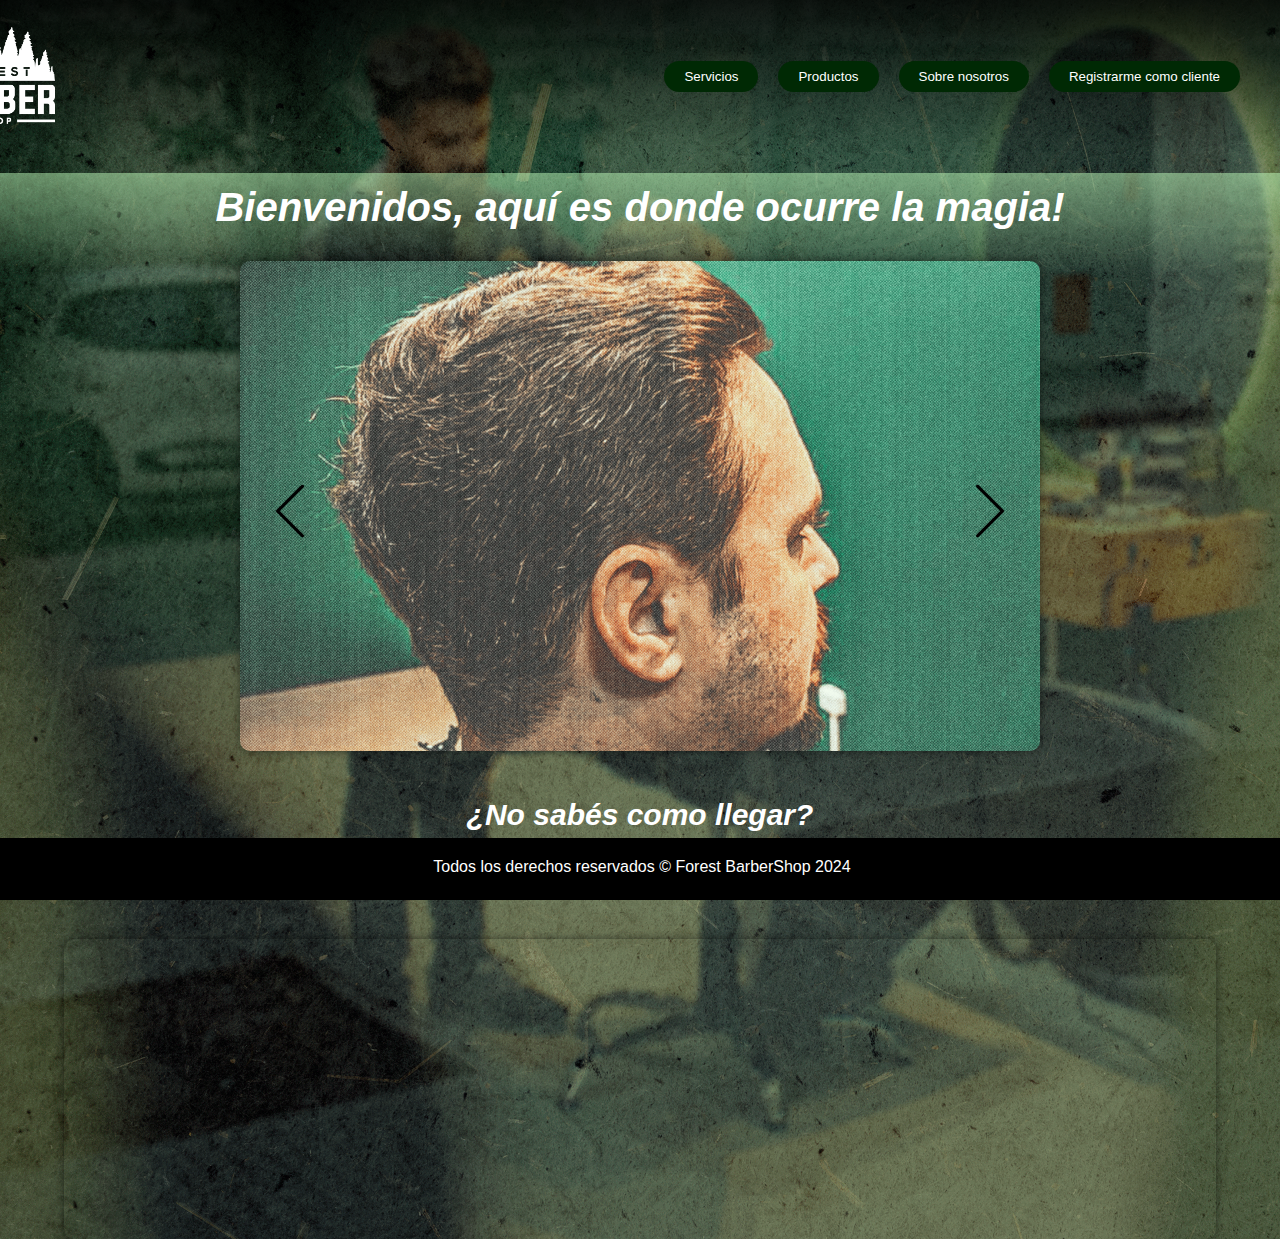
==== commit b94a1832: "Productos, Sobre Nosotros, Principal" ====
--- a/paginaPrincipal.html
+++ b/paginaPrincipal.html
@@ -25,6 +25,11 @@
         </div>
     </div>
 
+    <div class="contenedor-Titulo">
+        <div class="Titulo">
+            <h1>Bienvenidos, aquí es donde ocurre la magia!</h1>
+        </div>
+
     <div id="carrousel-container">
         <div id="carrousel">
             <div id="imagen-actual">
@@ -33,6 +38,7 @@
             <img src="./Imagenes/Botones/boton_atras.png" alt="Anterior" class="boton-anterior" onclick="cambiarImagen(-1)">
             <img src="./Imagenes/Botones/boton_adelante.png" alt="Siguiente" class="boton-siguiente" onclick="cambiarImagen(1)">
         </div>
+        <div class="como-llegar"><h2>¿No sabés como llegar?</h2></div>
     </div>   
 
     <!-- Mapa  -->
--- a/estilos.css
+++ b/estilos.css
@@ -6,16 +6,42 @@
 
 /* Estilos generales */
 body {
-    font-family: 'Roboto', sans-serif;
-    font-size: 16px;
-    color: azure;
-    line-height: 1.6;
-    background-image: url('Imagenes/Fondo/Fondo_v003.gif');
-    background-size: cover;
-    background-position: center;
-    background-repeat: no-repeat;
-    min-height: 100vh;
+    font-family: 'Roboto', sans-serif; /* Establece la fuente del texto */
+    font-size: 16px; /* Tamaño de fuente del texto */
+    color: azure; /* Color del texto */
+    line-height: 1.6; /* Altura de línea del texto */
+    background-image: url('Imagenes/Fondo/Fondo_v003.gif'); /* Imagen de fondo */
+    background-size: cover; /* Ajusta la imagen de fondo para cubrir todo el cuerpo */
+    background-position: center; /* Centra la imagen de fondo */
+    background-repeat: no-repeat; /* Evita que la imagen de fondo se repita */
+    min-height: 100vh; /* Establece la altura mínima del cuerpo */
     overflow-x: hidden; /* Oculta el desbordamiento horizontal */
+}
+
+
+.Titulo {
+    text-align: center; /* Centra el texto horizontalmente */
+    margin: 20px 0; /* Espacio superior e inferior */
+    padding: 2px; /* Relleno alrededor del contenido */
+}
+
+.Titulo h1 {
+    margin: 0; /* Elimina el margen por defecto del h1 */
+    color: rgb(255, 255, 255); /* Color del texto */
+    font-size: 2.5em; /* Tamaño del texto */
+    font-style: italic; /* Agrega una fuente cursiva */
+}
+
+.contenedor-Titulo {
+    width: 100%; /* Ancho de la página */
+    height: 100px; /* Altura deseada para el contenedor */
+    background: linear-gradient(to bottom, rgba(194, 255, 189, 0.5), rgba(0, 0, 0, 0)); /* Degradado de negro semitransparente a transparente */
+    position: relative; /* Establece el posicionamiento relativo */
+  
+}
+
+ul {
+    text-align: left;
 }
 
 /* Estilos para encabezados */
@@ -53,7 +79,7 @@
 }
 .logo-container {
     width: 100%; /* Ancho completo de la pantalla */
-    padding: 5px 20px;
+    padding: 3px 20px; /* Reducción del padding vertical */
     box-sizing: border-box; /* Incluye el padding y el borde en el ancho total */
     margin-bottom: 20px; /* Ajusta el valor según el espacio que necesites */
     background: linear-gradient(to bottom, rgba(0, 0, 0, 0.8), rgba(0, 0, 0, 0)); /* Degradé de negro más oscuro a transparente */
@@ -69,12 +95,13 @@
     display: flex;
     align-items: center;
     justify-content: space-between;
+    margin-bottom: 0px; /* Margen inferior */
 }
 .logo {
-    width: 13%; /* Ancho del logo */
+    width: 20%; /* Ancho del logo */
     margin-right: 20px; /* Espacio entre el logo y los botones */
     margin-left: -20%; /* Margen a la izquierda del logo */
-    margin-top: 10px;
+    margin-top: 5px;
 }
 .logo-margin {
     margin-right: 20px; /* Margen a la derecha del logo */
@@ -106,6 +133,72 @@
     display: inline-block; /* Hace que el enlace sea un bloque en línea */
     white-space: nowrap; /* Evita que el texto del enlace se divida en varias líneas */
 }
+.text-product {
+    text-align: center;
+}
+
+.product-columns {
+    display: flex;
+    flex-wrap: wrap;
+    justify-content: space-between;
+    gap: 30px;
+    padding: 60px;
+}
+
+.product-column {
+    flex: 1 1 calc(20% - 40px); /* Ajusta el ancho para que las columnas sean más estrechas */
+    background-color: rgba(0, 0, 0, 0.5);
+    padding: 30px; /* Reduce el padding si es necesario */
+    box-sizing: border-box;
+    border-radius: 10px;
+    text-align: center;
+    margin-bottom: 10px;
+}
+
+.product-column img {
+    width: 100%;
+    height: auto;
+    border-radius: 10px;
+    margin-bottom: 10px;
+}
+
+.columna-texto {
+    flex: 1; /* La columna de texto ocupará el espacio disponible */
+    padding: 40px; /* Reducir el relleno para ajustarlo */
+    box-sizing: border-box; /* Incluye el padding en el ancho total */
+    color: white; /* Color del texto */
+    position: relative; /* Establece el posicionamiento relativo para los elementos internos */
+}
+
+.imagen-nosotros {
+    flex: 1; /* La columna de imagen ocupará el espacio disponible */
+    padding: 20px; /* Ajusta el relleno alrededor del contenido */
+    box-sizing: border-box; /* Incluye el padding en el ancho total */
+    position: relative; /* Establece el posicionamiento relativo para los elementos internos */
+    margin-right: 20px; /* Ajusta el margen izquierdo */
+    margin-bottom: 30px;
+    max-width: 40%; /* Establece el ancho máximo del contenedor al 50% del contenedor principal */
+}
+
+.imagen-nosotros img {
+    max-width: 100%; /* Establece el ancho máximo de la imagen al 100% del contenedor */
+    height: auto; /* Mantiene la proporción de la imagen */
+    border-radius: 10px; /* Agrega bordes redondeados a la imagen */
+}
+
+
+/* Estilo del contenedor semitransparente */
+.imagen-overlay {
+    position: absolute; /* Establece el posicionamiento absoluto */
+    top: 0; /* Posiciona el contenedor en la parte superior */
+    left: 0; /* Posiciona el contenedor en la parte izquierda */
+    width: 100%; /* Ancho completo del contenedor */
+    height: 100%; /* Altura completa del contenedor */
+    background: rgba(0, 0, 0, 0.5); /* Color de fondo semitransparente */
+    border-radius: 10px; /* Bordes redondeados */
+}
+
+
 /* Ajuste de columnas para pantallas grandes */
 .text-column, .image-column {
     vertical-align: top; /* Alinea ambos elementos en la parte superior */
@@ -114,10 +207,10 @@
     box-sizing: border-box; /* Incluye el padding en el ancho total */
     margin-bottom: 20px; /* Añade espacio inferior entre las columnas y el siguiente contenido */
 }
-.text-column {
+.columna-text {
     float: left; /* Alinea la columna de texto a la izquierda */
 }
-.image-column img {
+.imagen-nosotros img {
     width: 100%; /* La imagen ocupa el 100% del ancho de la columna */
     height: auto; /* Mantiene la proporción de la imagen */
 }
@@ -131,6 +224,13 @@
 label {
     display: block; /* Cada etiqueta ocupa toda la línea */
     margin-bottom: 5px; /* Espacio inferior entre la etiqueta y el siguiente elemento */
+}
+
+.centrar {
+    display: flex;
+    justify-content: center;
+    align-items: center;
+    
 }
 
 .centrado {
@@ -142,7 +242,7 @@
     box-shadow: 0 0 10px rgba(0, 0, 0, 0.5); /* Sombra */
     text-align: center; /* Centra horizontalmente el contenido */
     overflow: hidden; /* Evita el desbordamiento del contenido */
-    margin-bottom: 150px;
+    margin-bottom: 200px;
     
 }
 
@@ -225,13 +325,20 @@
     margin: 0 auto; /* Centra el contenedor horizontalmente */
 }
 
+.como-llegar {
+    font-size: 20px;
+    font-style: italic; /* Cambia la tipografía a cursiva */
+    text-align: center; /* Centra el texto horizontalmente */
+    margin: 40px auto 40px; /* Margen superior e inferior de 20px y 40px respectivamente, y centrado horizontalmente */
+    width: fit-content; /* Ajusta el ancho del contenedor al contenido */
+}
 
 /* Media queries para pantallas pequeñas */
 @media (max-width: 600px) {
     .container {
         width: 90%; /* El contenedor ocupa el 90% del ancho de la pantalla */
         padding: 10px; /* Relleno interior del contenedor */
-    }
+    }}
 
     .text-column, .image-column {
         display: block; /* Cada columna ocupa toda la línea */
@@ -245,4 +352,17 @@
 
     .fotoCarrousel {
         width: 100%; /* Ancho completo para la imagen del carrusel */
-    }+    }
+
+    .principal{
+        display: flex;
+    flex-direction: column;
+    }
+
+    .error{
+        border: 2px solid red;
+        color: red;
+    }
+    .ocultar{
+        display: none;
+    }
